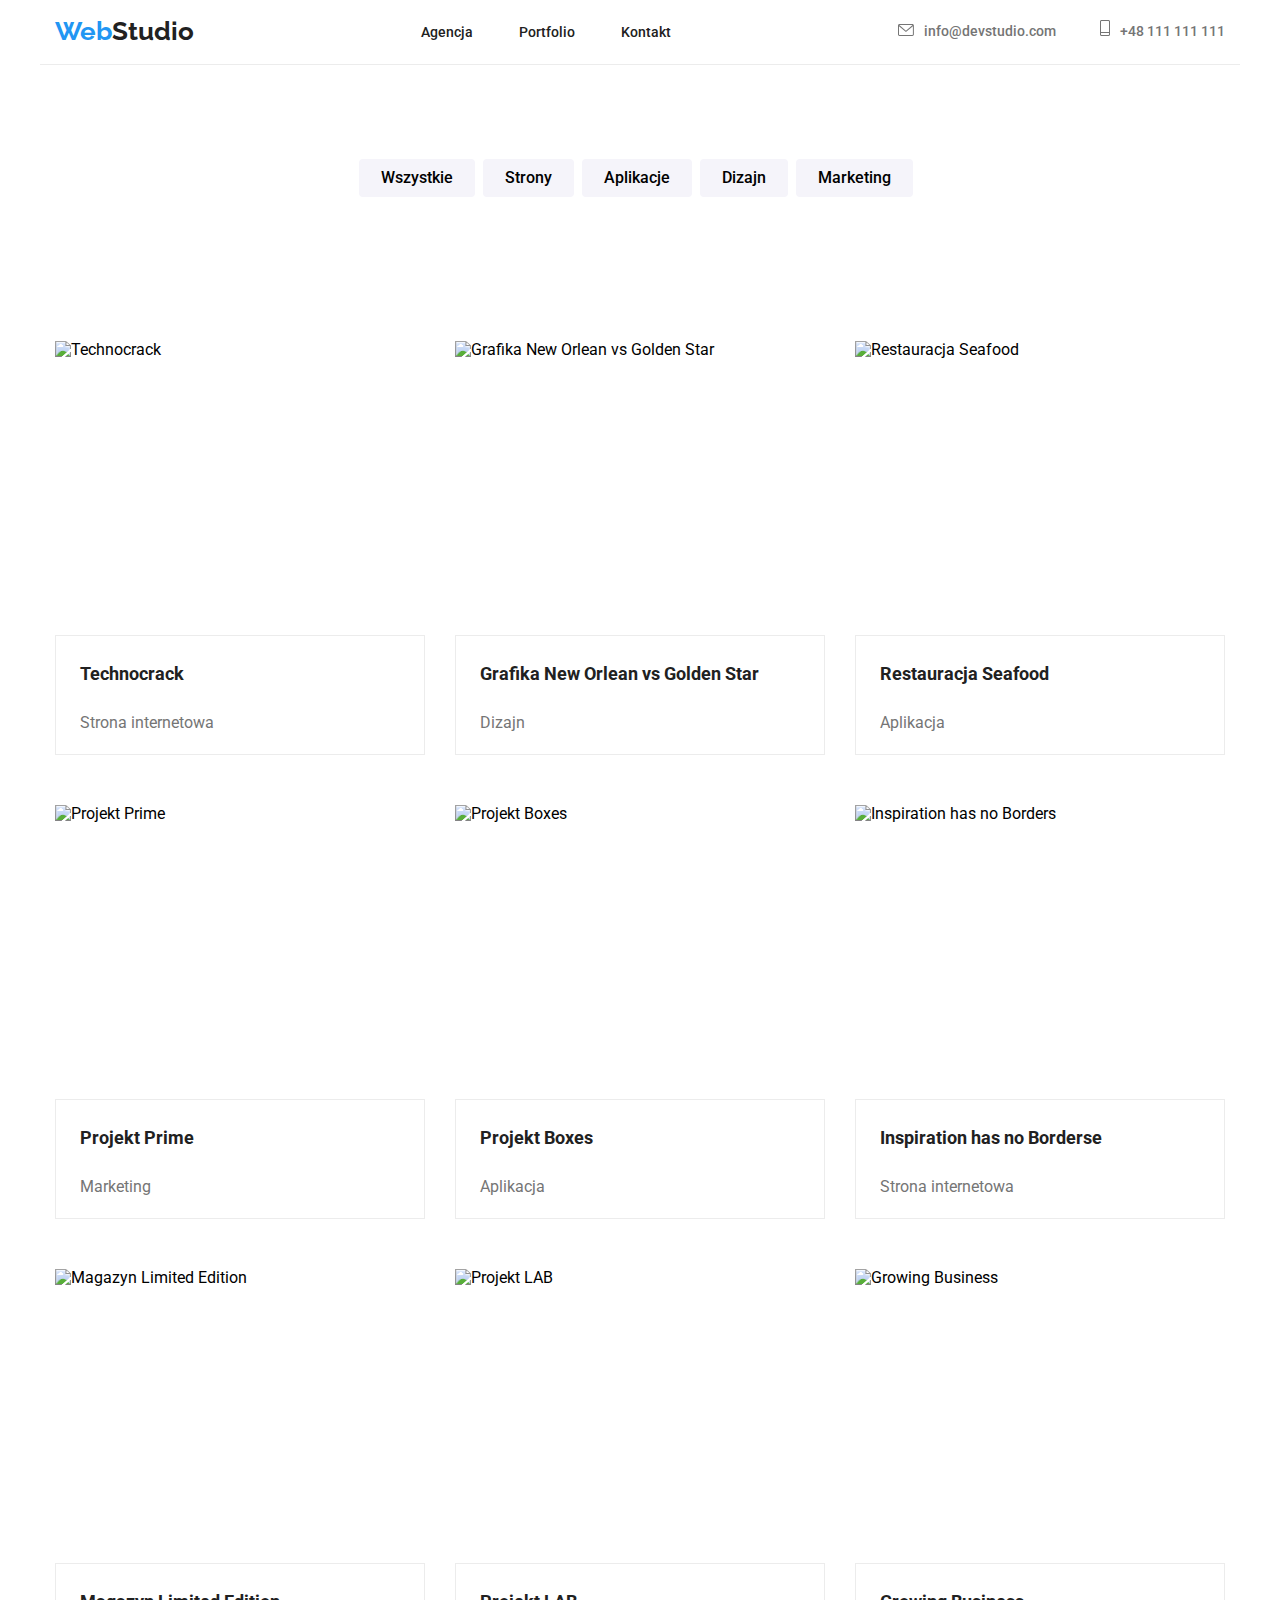
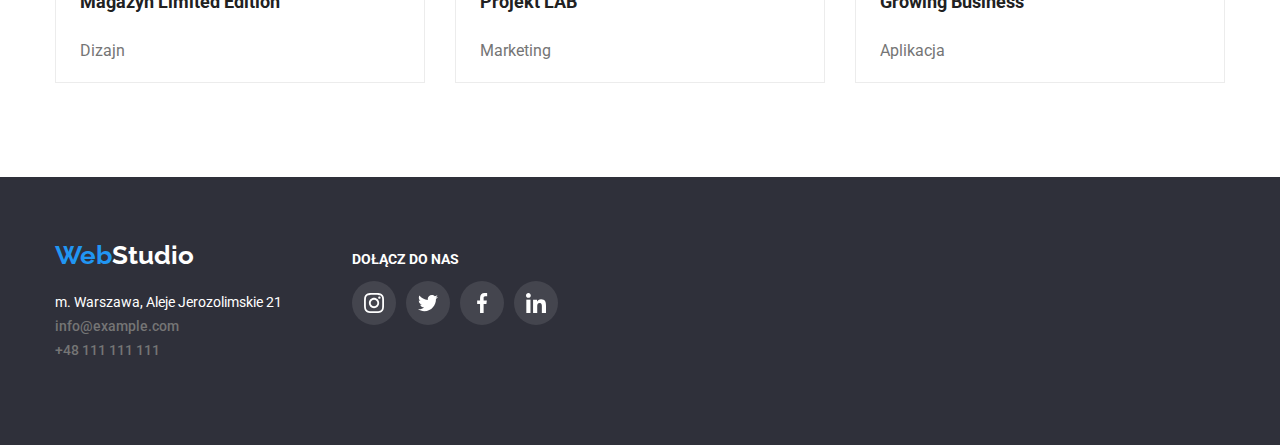
==== portfolio.html @ 30ff054b "copy hw4" ====
<!DOCTYPE html>
<html lang="pl">

<head>
    <meta charset="UTF-8">
    <meta http-equiv="X-UA-Compatible" content="IE=edge">
    <meta name="viewport" content="width=device-width, initial-scale=1.0">
    <link rel="stylesheet"
        href="https://cdnjs.cloudflare.com/ajax/libs/modern-normalize/1.0.0/modern-normalize.min.css" />
    <link rel="stylesheet" href="./css/style.css">
    <link rel="preconnect" href="https://fonts.googleapis.com">
    <link rel="preconnect" href="https://fonts.gstatic.com" crossorigin>
    <link
        href="https://fonts.googleapis.com/css2?family=Raleway:wght@700&family=Roboto:wght@400;500;700;900&display=swap"
        rel="stylesheet">
    <title>WebStudio</title>
</head>

<body>
    <header class="header">
        <div class="container">
            <p class="logo-one">
                <a class="logo" href="index.html"><span class="logo-dizajn">Web</span>Studio </a>
            </p>
            <nav class="navigation">
                <ul class="navigation-list">
                    <li class="navigation-list-item">
                        <a class="navigation-list-link" href="index.html">Agencja</a>
                    </li>
                    <li class="navigation-list-item">
                        <a class="navigation-list-link" href="portfolio.html">Portfolio</a>
                    </li>
                    <li class="navigation-list-item">
                        <a class="navigation-list-link" href="#">Kontakt</a>
                    </li>
                </ul>
            </nav>
            <div class="address">
                <a class="address-mail" href="mailto:info@devstudio.com"><svg class="mail-icon" width="16" height="12">
                    <use href="./images/icons.svg#icon-mailicon"></use>
                </svg>info@devstudio.com</a>
                <a class="address-phone" href="tel:48111111111"><svg class="phone-icon" width="10" height="16">
                    <use href="./images/icons.svg#icon-phoneicon"></use>
                </svg>+48 111 111 111</a>
            </div>
        </div>
    </header>
   
  
   <main>
       <!--hero buttons-->
    <section class="porfolio-btn">
        <div class="container">
           <ul class="btn-list">
            <li class="btn-list-item"> <button class="btn-list-text" type="button">Wszystkie</button> </li>
            <li class="btn-list-item"> <button class="btn-list-text" type="button">Strony</button> </li>
            <li class="btn-list-item"> <button class="btn-list-text" type="button">Aplikacje</button> </li>
            <li class="btn-list-item"> <button class="btn-list-text" type="button">Dizajn</button> </li>
            <li class="btn-list-item"> <button class="btn-list-text" type="button">Marketing</button> </li>
           </ul> 
      </div>
    </section> 

    <!--9 images with description-->
    <section class="section-btn">
        <div class="container">
        <ul class="main-list">
            <li class="main-list-item"><div class="porfolio-wrapper" ><img class="main-list-img" src="/goit-markup-hw-02/images/imagesssportfolio/imagelaptop.jpg" alt="Technocrack" width="370" height="294">
                <div class="border-text">
                <h3 class="main-list-header">Technocrack</h3>
                <p class="main-list-text">Strona internetowa</p></div> </div></li>
                
            <li class="main-list-item"><div class="porfolio-wrapper"><img class="main-list-img" src="/goit-markup-hw-02/images/imagesssportfolio/imgplayer.jpg" alt="Grafika New Orlean vs Golden Star" width="370" height="294"> 
                <div class="border-text">
                    <h3  class="main-list-header">Grafika New Orlean vs Golden Star</h3>
                <p class="main-list-text">Dizajn</p> </div></div></li>
                
            <li class="main-list-item"><div class="porfolio-wrapper" ><img class="main-list-img" src="/goit-markup-hw-02/images/imagesssportfolio/imgseafood.jpg" alt="Restauracja Seafood" width="370" height="294">
                <div class="border-text">
                    <h3  class="main-list-header">Restauracja Seafood</h3>
                <p class="main-list-text">Aplikacja</p></div> </div></li>
                
            <li class="main-list-item"><div class="porfolio-wrapper" ><img class="main-list-img" src="/goit-markup-hw-02/images/imagesssportfolio/imgheadphones.jpg" alt="Projekt Prime" width="370" height="294">
                <div class="border-text">
                    <h3  class="main-list-header">Projekt Prime</h3>
                <p class="main-list-text">Marketing</p></div> </div></li>
                
            <li class="main-list-item"><div class="porfolio-wrapper" ><img class="main-list-img" src="/goit-markup-hw-02/images/imagesssportfolio/imgbox.jpg" alt="Projekt Boxes" width="370" height="294">
                <div class="border-text">
                    <h3  class="main-list-header">Projekt Boxes</h3>
                <p class="main-list-text">Aplikacja</p></div> </div></li>
                
            <li class="main-list-item"><div class="porfolio-wrapper" ><img class="main-list-img" src="/goit-markup-hw-02/images/imagesssportfolio/imgmonitor.jpg" alt="Inspiration has no Borders" width="370" height="294">
                <div class="border-text">
                    <h3  class="main-list-header">Inspiration has no Borderse</h3>
                <p class="main-list-text">Strona internetowa</p> </div></div></li>
    
            <li class="main-list-item"><div class="porfolio-wrapper" ><img class="main-list-img" src="/goit-markup-hw-02/images/imagesssportfolio/imgbook.jpg" alt="Magazyn Limited Edition" width="370" height="294">
                <div class="border-text">
                    <h3  class="main-list-header">Magazyn Limited Edition</h3>
                <p class="main-list-text">Dizajn</p></div> </div></li>
                
            <li class="main-list-item"><div class="porfolio-wrapper" ><img class="main-list-img" src="/goit-markup-hw-02/images/imagesssportfolio/imgmetka.jpg" alt="Projekt LAB" width="370" height="294">
                <div class="border-text">
                    <h3  class="main-list-header">Projekt LAB</h3>
                <p class="main-list-text">Marketing</p></div></div> </li>
                
            <li class="main-list-item"><div class="porfolio-wrapper" ><img class="main-list-img" src="/goit-markup-hw-02/images/imagesssportfolio/imglaptop.jpg" alt="Growing Business" width="370" height="294">
                <div class="border-text">
                    <h3  class="main-list-header">Growing Business</h3>
                <p class="main-list-text">Aplikacja</p></div> </div></li>
                
        </ul>
        </div>
    </section>
    </main>

    <footer class="endpage">
        <div class="container" >
            <ul class="foot-one">
        <li class="foot-two"><div class="left-footer" > 
        <a class="logoend" href="index.html"> <span class="logo-dizajn-end">Web</span>Studio </a>
        <address class="address">
            m. Warszawa, Aleje Jerozolimskie 21 <br>
         <a class="address-mail" href="mailto:info@example.com">info@example.com</a> <br>
         <a class="address-phone" href="tel:48111111111">+48 111 111 111 </a> <br>
        </address>
        </div></li>
        <li class="foot-three"><div class="right-footer">
            <p class="right-header">DOŁĄCZ DO NAS</p>
            <ul class="right-icon-list">
                <li class="right-icons">
                    <a class="right-icons-link">
                        <svg class="footer-icon" width="20" height="20" >
                            <use href="./images/icons.svg#icon-instagram"></use>
                        </svg>
                    </a> 
                </li>
                <li class="right-icons">
                    <a class="right-icons-link">
                        <svg class="footer-icon" width="20" height="20">
                            <use href="./images/icons.svg#icon-twitter"></use>
                        </svg>
                    </a>
                </li>
                <li class="right-icons">
                    <a class="right-icons-link">
                        <svg class="footer-icon" width="20" height="20">
                            <use href="./images/icons.svg#icon-facebook"></use>
                        </svg>
                    </a>
                </li>
                <li class="right-icons">
                    <a class="right-icons-link">
                        <svg class="footer-icon" width="20" height="20">
                            <use href="./images/icons.svg#icon-linkedin"></use>
                        </svg>
                    </a>
                </li>
            </ul>
        </div></li>
        </div>
    
    
    
    </footer> 



</body>
</html>
---- css/style.css ----
:root {
      --main-font: 'Roboto', sans-serif;
      --secondary-font:'Raleway', sans-serif;
      --main-color:#2196F3;
      --main-black: #212121;
      --main-grey: #757575;
      --color-backgroudn: #2f303a;
      --white: #ffffff;
      --black: #000000;
      --btn-backround: #f5f4fa;
      --border-color: #ececec;
      --link-color: #afb1b8;
      }

body {
    font-family: var(--main-font);
}

h1,
h2,
h3,
h4,
h5,
h6 {margin: 0;
    padding: 0;}
ul,
ol {padding: 0;
    margin: 0;}
p {
    padding:0;}

img{
    display: block;
}


.container{
    width: 1200px;
    padding: 0 15px;
    align-items: center;
    margin: 0 auto;
    justify-content: center;
    }

.section {
    padding-bottom: 94px;
    padding-top: 94px;
}

    
/* HEADER */ 

.header .container{
    display: flex;
    justify-content: space-between;
    align-items: center;
    border-bottom: 1px solid var(--border-color);
    }

.navigation{ 
    display: flex;
    align-items: center;
    } 

.navigation-list{
    display: flex;
    align-items: center;
    }

.navigation-list-item:not(:last-child) {
    margin-right: 46px;
}
 
/*.logo{
    margin-right: 1px;
} */


.logo{ color: var(--main-black);
       font-weight: 700;
       font-family: var(--secondary-font);
       font-style: bold;
       font-size: 26px;
       text-decoration: none;
     }
.logo-dizajn{
    font-family: var(--secondary-font);
    font-weight: 700;
    font-size: 26px;
    font-style: bold;
    line-height: 1.193;
    letter-spacing: 3%;
    color: var(--main-color);
    text-decoration: none;
    }


.navigation-list{ list-style: none;}
.navigation-list-link {
    font-weight: 500;
    font-size: 14px;
    line-height: 1.1429;
    letter-spacing: 2%;
    color: var(--main-black);
    text-decoration: none;
    }
.navigation-list-item:not(:last-child){
    margin-right: 46px;
}


.navigation-list-link:hover,
.navigation-list-link:focus {color: var(--main-color);}

.header.address {
    display: flex;
    margin-left: auto;
    margin-right: 50px;
}
.address {margin-bottom: 20px;
}

.address-mail {
    margin-right: 41px ;
}


.address-mail,
.address-phone {
    font-style: normal;
    font-weight: 500;
    font-size: 14px;
    line-height: 1.1429;
    letter-spacing: 2%;
    color: var(--main-grey);
    text-decoration: none;
}

.address-mail:hover,
.address-mail:focus {
    color: var(--main-color);
}

.address-phone:hover,
.address-phone:focus {
    color: var(--main-color);
}
.mail-icon {
    margin-right: 10px;
    fill: var(--main-grey);
}
.phone-icon{
    margin-right: 10px;
    fill: var(--main-grey); 
}

.mail-icon:hover,
.mail-icon:focus {
    fill: var(--main-color);
}

.phone-icon:hover,
.phone-icon:focus {
    fill: var(--main-color);}



/* END HEADER */
 
/* MAIN */

/* hero*/
.hero {background-color: var(--color-backgroudn);
       padding-top: 200px;
       padding-bottom: 190px;
       background-image: linear-gradient(rgba(47, 48, 58, 0.4), rgba(47, 48, 58, 0.4)), 
       url("/goit-markup-hw-04/images/backgroundfoto.jpg");
       background-size: 1600px 600px;
       background-position: center;
       background-repeat: no-repeat;
}
.hero .container {
    text-align: center;
    margin-right: auto;
    margin-left: auto; 
}
.main-header{
    font-family: var(--secondary-font);
    font-weight: 900;
    font-style: var(--black);
    font-size: 44px;
    line-height: 1.3636;
    letter-spacing: 6%;
    color: var(--white);
    margin-bottom: 40px;
}
.modal-btn{
    font-family: var(--secondary-font);
    font-weight: 700;
    font-style: bold;
    font-size: 16px;
    line-height: 1.875;
    letter-spacing: 6%;
    color: var(--white); 
    background-color: var(--main-color);
    display: block;
    box-shadow: 0px 4px 4px rgba(0,0,0, 0.15);
    border-style: none;
    border-radius: 4px;
    cursor: pointer;
    padding: 10px 41px 10px 41px;
    margin-right: auto;
    margin-left: auto;
}
/* end hero*/

/* agencja*/
.agency  {
    margin-top: 94px;
    margin-bottom: 94px;
}
.agency .agency-box {
    display: flex;
    justify-content: space-between;
}

.agency .agency-box-box {
    width: calc((100%- 3*30px)/4); 
}

.agency-box{list-style: none;}
.header-three{
    font-style: bold;
    font-weight: 700;
    font-size: 14px;
    line-height: 1.143;
    letter-spacing: 3%;
    color: var(--main-black);
    margin-bottom: 10px;
}
.description-text{
    font-weight: 400; 
    font-size: 14px;
    line-height: 1.714;
    letter-spacing: 3%;
    color: var(--main-grey);
}

.agency-icon {
    background-color: var(--btn-backround);
    margin-bottom: 30px; 
    width: 270px;   
    height: 120px;
    padding: 25px;
}


/* end agencja*/
/*portfolio*/


.portfolio-list{
   list-style: none;
   margin-bottom: 94px;
}

.portfolio {
    display: flex;

}
.portfolio .portfolio-list {
    display: flex;
    justify-content: space-between;
    }


.header-two{
    font-style: bold;
    font-weight: 700;
    font-size: 36px;
    line-height: 1.167;
    letter-spacing: 3%;
    color: var(--main-black);
    text-align: center;
    margin-bottom: 50px;
  
}
/* end portfolio*/
/*kontakt*/


.contact-list{list-style: none;}

.contact{
    display: flex;
    background-color: var(--btn-backround);
    }

.contact .contact-list {
    display: flex;
    justify-content: space-between;
    margin-bottom: 94px;
}

/*.contact-list-socialmedia {
   display: flex; 
   list-style: none;
   align-items: center;
   /*background-color: var(--white);
   margin-bottom: 30px;
   margin-top: 16px;
   justify-content: space-between;
   padding-top: 16px;
   /*margin-right: 30px;
   margin-left: 30px;}*/

/*.contact-list-socialmedia:not(:last-child){
    margin-right: 20px;
}*/

/*.social-icon {
    fill: var(--link-color);
    display: flex;
    align-items: center;
    justify-content: center;
}
.socialmedia-link {
    display: flex;
    width: 44px;
    height: 44px;
    border-radius: 50%;
    align-items: center;
    justify-content: center;
    background-color: var(--white);  
}

.social-icon:hover,
.social-icon:focus {
    fill: var(--white);
    border-radius: 50%;
    background-color: var(--main-color);} */
    .contact-list-item{
        box-shadow: 0px 1px 1px rgba(0, 0, 0, 0.12),
    1px 4px 4px rgba(0,0,0,0.06),
    1px 4px 6px rgba(0,0,0, 0.16);

    }

    .contact-list-socialmedia{
        list-style: none;
        display: flex;
        align-items: center;
        justify-content: center;
    }
    
    
    .socialmedia-link{
       display: flex;
       padding: 12px;
       border-radius: 50%;
       fill: var(--link-color);
       background-color: rgba(255,255,255,0.1);
       margin-bottom: 30px;
    }
      
    
    .socialmedia-link:hover,
    .socialmedia-link:focus {
        fill: var(--white);
        background-color: var(--main-color);
    }




.contact-list-item {background-color: var(--white);}

.contact .container {margin-top: 100px;}

.header-three-contact{
    font-style: medium;
    font-weight: 500;
    font-size: 16px;
    line-height: 1.188;
    letter-spacing: 3%;
    text-align: center;
    color: var(--main-black);
    margin-top: 30px;
    margin-bottom: 10px;
}
.description-text-contact{
    font-weight: 400; 
    font-size: 16px;
    line-height: 1.186;
    letter-spacing: 3%;
    text-align: center;
    color: var(--main-grey);
    margin-bottom: 16px;
}

/*end kontakt*/

/*NASI KLENCI*/
 .clients-list{
    list-style: none;
    display: flex;
    justify-content: center;
    align-items: center;
}

.clients-list-items:not(:last-child){
    margin-right: 30px;
}

.clients{
    margin-bottom: 94px;
    margin-top: 94px;
}
.clients-link{
    display: flex;
    border: 1px solid var(--link-color);
    border-radius: 4px;
    fill: var(--link-color); 
    padding: 15px 32px   
}
.clients-link:hover,
.clients-link:focus{
    fill: var(--main-color);
    border-color: var(--main-color);
}

/*END NASI KLENCI*/
/* END MAIN */

.foot-one{
    display: flex;
    align-items: center;
    justify-items: center;
    list-style: none;
}
.foot-three{
    margin-left: 70px;
    margin-bottom: 60px;
}


.endpage{background-color: var(--color-backgroudn);
padding-top: 60px;
padding-bottom: 60px;}

.logoend { margin-bottom: 20px;}
.address-mail .address-phone:not(last-child)
{
    margin-bottom: 9px;
}
.address{ margin-top: 20px}
.address{ color: var(--white);
    font-family: var(--main-font);
    font-weight: 400;
    font-size: 14px;
    font-style: normal;
    line-height: 1.714;
    letter-spacing: 3%;
    text-decoration: none;
}
.logoend{ color: var(--white);
    font-weight: 700;
    font-family: var(--secondary-font);
    font-style: bold;
    font-size: 26px;
    text-decoration: none;
}
 .logo-dizajn-end {
     font-family: var(--secondary-font);
     font-weight: 700;
     font-size: 26px;
     font-style: bold;
     line-height: 1.193;
     letter-spacing: 3%;
     color: var(--main-color);
     text-decoration: none;
}

.right-icon-list{
    list-style: none;
    display: flex;
    justify-content: flex-start;
    align-items: center;
}

.right-icons:not(:last-child){
    margin-right: 10px;
}
/*.right-footer{
    padding-top: 72px;
    display: inline-block;
}*/
/*.right-footer{
    padding-top: 72px;
}*/

.right-icons-link{
   display: flex;
   padding: 12px;
   border-radius: 50%;
   fill: var(--white);
   background-color: rgba(255,255,255,0.1);
}

.right-icons-link:hover,
.right-icons-link:focus {
    fill: var(--white);
    background-color: var(--main-color);
}

.right-header{
    color: var(--white);
    font-family: var(--main-font);
    font-weight: 700;
    font-size: 14px;
    font-style: normal;
    letter-spacing: 3%;
} 


/*porfolio*/

.btn-list{list-style: none;
    }

.btn-list-text{
    font-family: var(--main-font);
    font-weight: 500;
    font-style: normal;
    font-size: 16px;
    line-height: 1.625;
    letter-spacing: 3%;
    color: var(--black); 
    background-color: var(--btn-backround);
    border-style: none;
    border-radius: 4px;
    text-align: center;
    padding: 6px 22px;
}

.porfolio-btn {
    margin-bottom: 94px;
    margin-top: 94px;

}
.btn-list {
margin-bottom: 50px;
display: flex;
justify-content: center;
}

.btn-list-item :not(last-child) {
    margin-right: 8px;
}




.btn-list-text:hover,
.btn-list-text:focus{
    background-color: var(--main-color);
    color: var(--white);
    cursor: pointer;
    border-style: none;
    box-shadow: 0px 1px 1px rgba(0, 0, 0, 0.12),
    1px 4px 4px rgba(0,0,0,0.06),
    1px 4px 6px rgba(0,0,0, 0.16);
}

.main-list{
    list-style: none;
    display: flex;
    flex-wrap: wrap;
    justify-content: space-between;
    margin-bottom: 94px;
    }

.main-list-item {
    width: calc((100%/3));
    margin-top: 50px;
    /*border-bottom: 1px solid var(--border-color);
    border-left: 1px solid var(--border-color);
    border-right: 1px solid var(--border-color); */
    width: 370px;
    }

 /*img {margin-bottom: 20px;} */
      
.main-list-item :nth-last-child()
{margin-right: 30px;}


.main-list-header{
    font-weight: 700;
    font-style: bold;
    font-size: 18px;
    line-height: 2;
    letter-spacing: 6%;
    color: var(--main-black);
    margin-left: 24px;
    margin-bottom: 4px;
    margin-top: 20px;
}
.main-list-text{
    font-weight: 400;
    font-style: normal;
    font-size: 16px;
    line-height: 1.875;
    letter-spacing: 3%;
    color: var(--main-grey);
    margin-left: 24px;
}
.border-text{
    border-bottom: 1px solid var(--border-color);
    border-left: 1px solid var(--border-color);
    border-right: 1px solid var(--border-color);
    border-top: 1px solid var(--border-color);
} 

.porfolio-wrapper:hover{
    box-shadow: 0px 1px 1px rgba(0, 0, 0, 0.12),
    1px 4px 4px rgba(0,0,0,0.06),
    1px 4px 6px rgba(0,0,0, 0.16);
    cursor: pointer;    
}
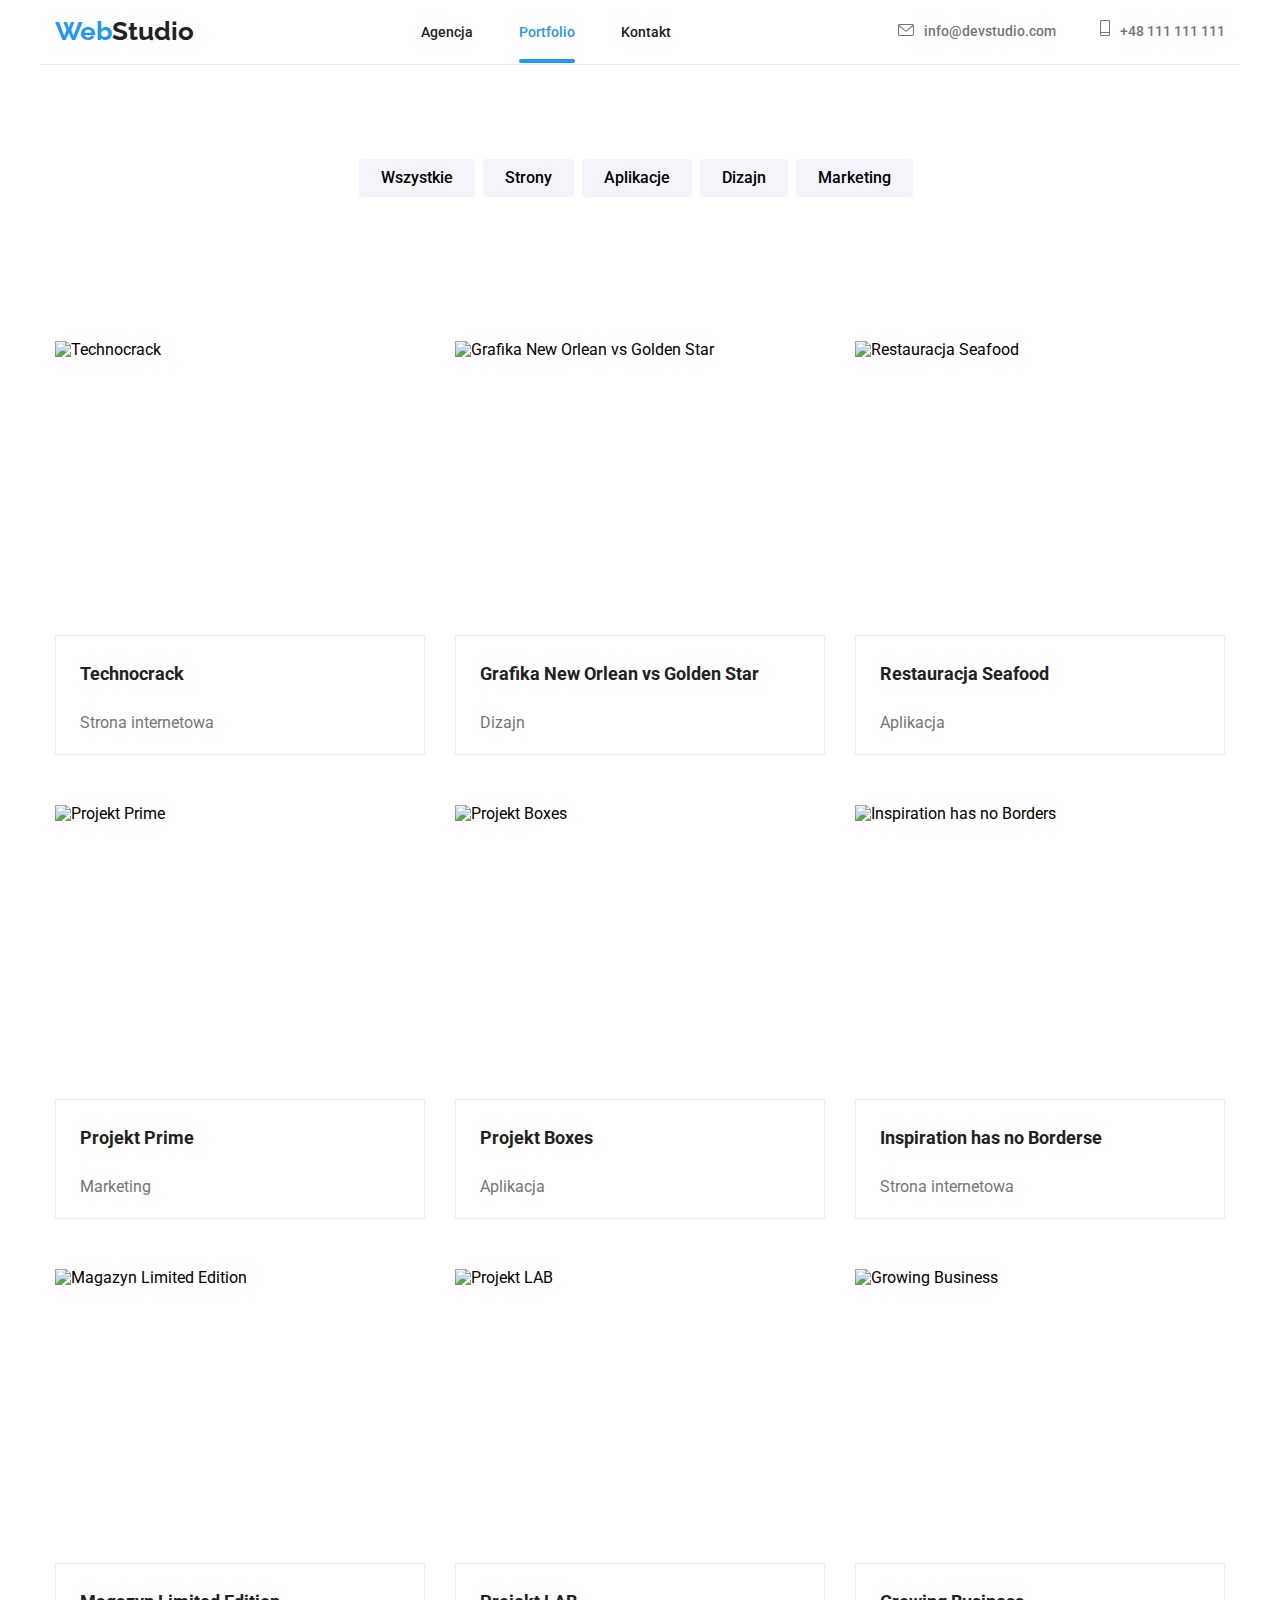
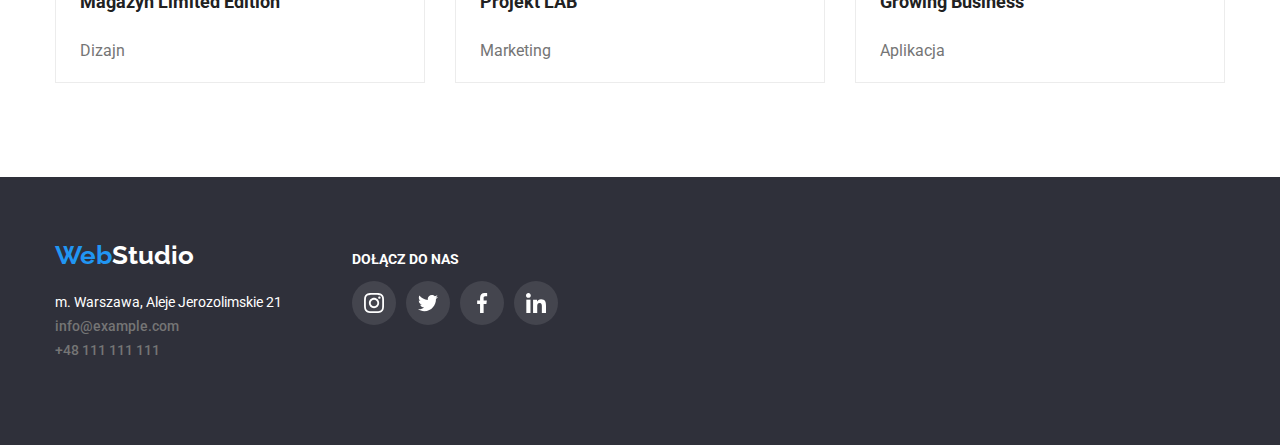
==== commit c4fff1fc: "bez okienka" ====
--- a/portfolio.html
+++ b/portfolio.html
@@ -28,7 +28,7 @@
                         <a class="navigation-list-link" href="index.html">Agencja</a>
                     </li>
                     <li class="navigation-list-item">
-                        <a class="navigation-list-link" href="portfolio.html">Portfolio</a>
+                        <a class="navigation-list-link  active-site" href="portfolio.html">Portfolio</a>
                     </li>
                     <li class="navigation-list-item">
                         <a class="navigation-list-link" href="#">Kontakt</a>
@@ -65,47 +65,82 @@
     <section class="section-btn">
         <div class="container">
         <ul class="main-list">
-            <li class="main-list-item"><div class="porfolio-wrapper" ><img class="main-list-img" src="/goit-markup-hw-02/images/imagesssportfolio/imagelaptop.jpg" alt="Technocrack" width="370" height="294">
+            <li class="main-list-item"><div class="porfolio-wrapper" >
+                <div class="box-overlay"><img class="main-list-img" src="/goit-markup-hw-02/images/imagesssportfolio/imagelaptop.jpg" alt="Technocrack" width="370" height="294">
+                <p class="text-overlay">Technocrack jest popularną platformą wykorzystywaną do rozpowszechniania koronawirusa. Firmy wykorzystują tę platformę do celów szpiegowskich i ataków na niezabezpieczone serwery konkurencji</p>
+                </div>
                 <div class="border-text">
                 <h3 class="main-list-header">Technocrack</h3>
                 <p class="main-list-text">Strona internetowa</p></div> </div></li>
                 
-            <li class="main-list-item"><div class="porfolio-wrapper"><img class="main-list-img" src="/goit-markup-hw-02/images/imagesssportfolio/imgplayer.jpg" alt="Grafika New Orlean vs Golden Star" width="370" height="294"> 
+            <li class="main-list-item"><div class="porfolio-wrapper">
+                <div class="box-overlay"><img class="main-list-img" src="/goit-markup-hw-02/images/imagesssportfolio/imgplayer.jpg" alt="Grafika New Orlean vs Golden Star" width="370" height="294">
+                    <p class="text-overlay">Technocrack jest popularną platformą wykorzystywaną do rozpowszechniania koronawirusa. Firmy
+                        wykorzystują tę platformę do celów szpiegowskich i ataków na niezabezpieczone serwery konkurencji</p>
+                    </div>
                 <div class="border-text">
                     <h3  class="main-list-header">Grafika New Orlean vs Golden Star</h3>
                 <p class="main-list-text">Dizajn</p> </div></div></li>
                 
-            <li class="main-list-item"><div class="porfolio-wrapper" ><img class="main-list-img" src="/goit-markup-hw-02/images/imagesssportfolio/imgseafood.jpg" alt="Restauracja Seafood" width="370" height="294">
+            <li class="main-list-item"><div class="porfolio-wrapper" >
+                 <div class="box-overlay"><img class="main-list-img" src="/goit-markup-hw-02/images/imagesssportfolio/imgseafood.jpg" alt="Restauracja Seafood" width="370" height="294">
+                    <p class="text-overlay">Technocrack jest popularną platformą wykorzystywaną do rozpowszechniania koronawirusa. Firmy
+                        wykorzystują tę platformę do celów szpiegowskich i ataków na niezabezpieczone serwery konkurencji</p>
+                    </div>
                 <div class="border-text">
                     <h3  class="main-list-header">Restauracja Seafood</h3>
                 <p class="main-list-text">Aplikacja</p></div> </div></li>
                 
-            <li class="main-list-item"><div class="porfolio-wrapper" ><img class="main-list-img" src="/goit-markup-hw-02/images/imagesssportfolio/imgheadphones.jpg" alt="Projekt Prime" width="370" height="294">
+            <li class="main-list-item"><div class="porfolio-wrapper" >
+                <div class="box-overlay"> <img class="main-list-img" src="/goit-markup-hw-02/images/imagesssportfolio/imgheadphones.jpg" alt="Projekt Prime" width="370" height="294">
+                <p class="text-overlay">Technocrack jest popularną platformą wykorzystywaną do rozpowszechniania koronawirusa. Firmy
+                    wykorzystują tę platformę do celów szpiegowskich i ataków na niezabezpieczone serwery konkurencji</p>
+                </div>
                 <div class="border-text">
                     <h3  class="main-list-header">Projekt Prime</h3>
                 <p class="main-list-text">Marketing</p></div> </div></li>
                 
-            <li class="main-list-item"><div class="porfolio-wrapper" ><img class="main-list-img" src="/goit-markup-hw-02/images/imagesssportfolio/imgbox.jpg" alt="Projekt Boxes" width="370" height="294">
+            <li class="main-list-item"><div class="porfolio-wrapper" >
+                <div class="box-overlay"><img class="main-list-img" src="/goit-markup-hw-02/images/imagesssportfolio/imgbox.jpg" alt="Projekt Boxes" width="370" height="294">
+                <p class="text-overlay">Technocrack jest popularną platformą wykorzystywaną do rozpowszechniania koronawirusa. Firmy
+                    wykorzystują tę platformę do celów szpiegowskich i ataków na niezabezpieczone serwery konkurencji</p>
+                </div>
                 <div class="border-text">
                     <h3  class="main-list-header">Projekt Boxes</h3>
                 <p class="main-list-text">Aplikacja</p></div> </div></li>
                 
-            <li class="main-list-item"><div class="porfolio-wrapper" ><img class="main-list-img" src="/goit-markup-hw-02/images/imagesssportfolio/imgmonitor.jpg" alt="Inspiration has no Borders" width="370" height="294">
+            <li class="main-list-item"><div class="porfolio-wrapper" >
+                 <div class="box-overlay"><img class="main-list-img" src="/goit-markup-hw-02/images/imagesssportfolio/imgmonitor.jpg" alt="Inspiration has no Borders" width="370" height="294">
+                <p class="text-overlay">Technocrack jest popularną platformą wykorzystywaną do rozpowszechniania koronawirusa. Firmy
+                    wykorzystują tę platformę do celów szpiegowskich i ataków na niezabezpieczone serwery konkurencji</p>
+                </div>
                 <div class="border-text">
                     <h3  class="main-list-header">Inspiration has no Borderse</h3>
                 <p class="main-list-text">Strona internetowa</p> </div></div></li>
     
-            <li class="main-list-item"><div class="porfolio-wrapper" ><img class="main-list-img" src="/goit-markup-hw-02/images/imagesssportfolio/imgbook.jpg" alt="Magazyn Limited Edition" width="370" height="294">
+            <li class="main-list-item"><div class="porfolio-wrapper" >
+                 <div class="box-overlay"><img class="main-list-img" src="/goit-markup-hw-02/images/imagesssportfolio/imgbook.jpg" alt="Magazyn Limited Edition" width="370" height="294">
+                <p class="text-overlay">Technocrack jest popularną platformą wykorzystywaną do rozpowszechniania koronawirusa. Firmy
+                    wykorzystują tę platformę do celów szpiegowskich i ataków na niezabezpieczone serwery konkurencji</p>
+                </div>
                 <div class="border-text">
                     <h3  class="main-list-header">Magazyn Limited Edition</h3>
                 <p class="main-list-text">Dizajn</p></div> </div></li>
                 
-            <li class="main-list-item"><div class="porfolio-wrapper" ><img class="main-list-img" src="/goit-markup-hw-02/images/imagesssportfolio/imgmetka.jpg" alt="Projekt LAB" width="370" height="294">
+            <li class="main-list-item"><div class="porfolio-wrapper" >
+                <div class="box-overlay"><img class="main-list-img" src="/goit-markup-hw-02/images/imagesssportfolio/imgmetka.jpg" alt="Projekt LAB" width="370" height="294">
+                <p class="text-overlay">Technocrack jest popularną platformą wykorzystywaną do rozpowszechniania koronawirusa. Firmy
+                    wykorzystują tę platformę do celów szpiegowskich i ataków na niezabezpieczone serwery konkurencji</p>
+                </div>
                 <div class="border-text">
                     <h3  class="main-list-header">Projekt LAB</h3>
                 <p class="main-list-text">Marketing</p></div></div> </li>
                 
-            <li class="main-list-item"><div class="porfolio-wrapper" ><img class="main-list-img" src="/goit-markup-hw-02/images/imagesssportfolio/imglaptop.jpg" alt="Growing Business" width="370" height="294">
+            <li class="main-list-item"><div class="porfolio-wrapper" >
+                <div class="box-overlay"><img class="main-list-img" src="/goit-markup-hw-02/images/imagesssportfolio/imglaptop.jpg" alt="Growing Business" width="370" height="294">
+                <p class="text-overlay">Technocrack jest popularną platformą wykorzystywaną do rozpowszechniania koronawirusa. Firmy
+                    wykorzystują tę platformę do celów szpiegowskich i ataków na niezabezpieczone serwery konkurencji</p>
+                </div>
                 <div class="border-text">
                     <h3  class="main-list-header">Growing Business</h3>
                 <p class="main-list-text">Aplikacja</p></div> </div></li>
--- a/css/style.css
+++ b/css/style.css
@@ -10,6 +10,8 @@
       --btn-backround: #f5f4fa;
       --border-color: #ececec;
       --link-color: #afb1b8;
+      --overlay-color: rgba(33, 150, 243, 0.9);
+      --backdrop-color: rgba(0, 0, 0, 0.2)
       }
 
 body {
@@ -162,6 +164,21 @@
 .phone-icon:hover,
 .phone-icon:focus {
     fill: var(--main-color);}
+
+.navigation-list-item .active-site::after{
+    content: "";
+    display: block;
+    position: absolute;
+    top: 59px;
+    width: 56px;
+    height: 4px;
+    border-radius: 2px;
+    background-color: var(--main-color);
+}
+
+.active-site{
+    color: var(--main-color);
+}
 
 
 
@@ -271,6 +288,7 @@
 .portfolio .portfolio-list {
     display: flex;
     justify-content: space-between;
+    position: relative;
     }
 
 
@@ -285,6 +303,29 @@
     margin-bottom: 50px;
   
 }
+
+.task-text-box {
+    position: absolute;
+    width: 100%;
+    background-color: rgba(47, 48, 58, 0.8);
+    padding: 27px 90px;
+    width: 370px;
+    height: 70px;  
+    bottom: 0;  
+}
+
+.task-text{
+    font-weight: 700;
+    font-size: 14px;
+    line-height: 1.142;
+    text-align: center;
+    letter-spacing: 0.03em;
+    text-transform: uppercase;
+    color: var(--white);
+    margin: 0 auto;
+    
+}
+
 /* end portfolio*/
 /*kontakt*/
 
@@ -541,6 +582,10 @@
     border-radius: 4px;
     text-align: center;
     padding: 6px 22px;
+    cursor: pointer;
+    transition-property: color, box-shadow, background-color;
+    transition-timing-function: cubic-bezier(0.4, 0, 0.2,1);
+    transition-duration: 250ms;
 }
 
 .porfolio-btn {
@@ -629,3 +674,28 @@
     cursor: pointer;    
 }
     
+.box-overlay{
+    position: relative;
+    overflow: hidden;
+}
+.main-list-item:hover .text-overlay {
+    transform: translateY(0);
+}
+
+.text-overlay{
+    position: absolute;
+    width: 370;
+    height: 294;
+    width: 100%;
+    height: 100%;
+    margin: 0 auto;
+    bottom: 0;
+    transform: translateY(100%);
+    justify-content: center;
+    padding: 49px 40px;
+    font-size: 18px;
+    line-height: 1.555;
+    color: #ffffff;
+    background: var(--overlay-color);
+    transition: 250ms cubic-bezier(0.4, 0, 0.2, 1);
+}